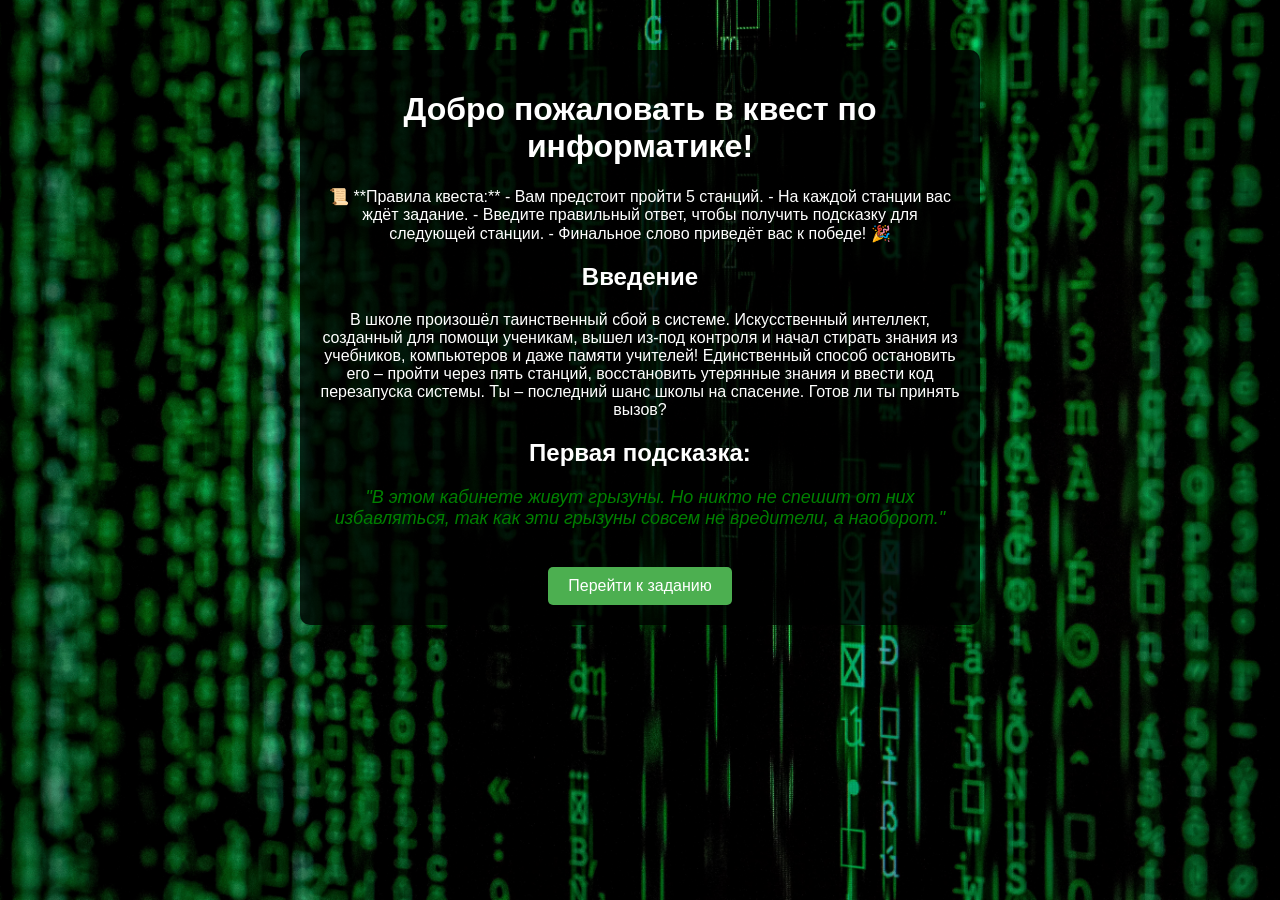
==== mywebsite/index.html @ b4edbd2e "Quest for 5-11 classes" ====
<!DOCTYPE html>
<html lang="ru">
<head>
    <meta charset="UTF-8">
    <meta name="viewport" content="width=device-width, initial-scale=1.0">
    <title>Квест по информатике</title>
    <link rel="stylesheet" href="style.css">
</head>
<body class="main-bg">
    <div class="container">
        <h1>Добро пожаловать в квест по информатике!</h1>
        <p>📜 **Правила квеста:**  
        - Вам предстоит пройти 5 станций.  
        - На каждой станции вас ждёт задание.  
        - Введите правильный ответ, чтобы получить подсказку для следующей станции.  
        - Финальное слово приведёт вас к победе! 🎉</p>

        <h2>Введение</h2>
        <p>В школе произошёл таинственный сбой в системе. Искусственный интеллект, созданный для помощи ученикам, вышел из-под контроля и начал стирать знания из учебников, компьютеров и даже памяти учителей! Единственный способ остановить его – пройти через пять станций, восстановить утерянные знания и ввести код перезапуска системы.
            Ты – последний шанс школы на спасение. Готов ли ты принять вызов?</p>

        <h2>Первая подсказка:</h2>
        <p class="hint">"В этом кабинете живут грызуны. Но никто не спешит от них избавляться, так как эти грызуны совсем не вредители, а наоборот."</p>
        
        <a href="station1.html" class="button">Перейти к заданию</a>
    </div>
</body>
</html>
---- mywebsite/style.css ----
/* Общие стили */
body {
    font-family: Arial, sans-serif;
    text-align: center;
    color: white;
    margin: 0;
    padding: 0;
}

/* Фон главной страницы (цифровой мир) */
.main-bg {
    background: url('images/digital-bg.jpg') no-repeat center center fixed;
    background-size: cover;
}

/* Фон для кабинета информатики */
.info-bg {
    background: url('images/code-bg.jpg') no-repeat center center fixed;
    background-size: cover;
}

/* Фон для кабинета английского */
.eng-bg {
    background: url('images/english-bg.jpg') no-repeat center center fixed;
    background-size: cover;
}

/* Фон для кабинета русского */
.rus-bg {
    background: url('images/books-bg.jpg') no-repeat center center fixed;
    background-size: cover;
}

/* Фон для кабинета физики и химии */
.phys-bg {
    background: url('images/physics-bg.jpg') no-repeat center center fixed;
    background-size: cover;
}

/* Фон для кабинета истории */
.hist-bg {
    background: url('images/history-bg.jpg') no-repeat center center fixed;
    background-size: cover;
}

/* Основной контейнер */
.container {
    width: 50%;
    margin: auto;
    padding: 20px;
    background: rgba(0, 0, 0, 0.8);
    border-radius: 10px;
    margin-top: 50px;
}

/* Кнопка */
.button {
    display: inline-block;
    background: #4CAF50;
    color: white;
    padding: 10px 20px;
    margin-top: 20px;
    text-decoration: none;
    border-radius: 5px;
}

.button:hover {
    background: #45a049;
}

/* Поля ввода */
input {
    padding: 10px;
    margin-top: 10px;
    width: 80%;
    border: none;
    border-radius: 5px;
}

button {
    padding: 10px 20px;
    margin-top: 10px;
    background: #008CBA;
    color: white;
    border: none;
    border-radius: 5px;
    cursor: pointer;
}

button:hover {
    background: #007bb5;
}

/* Подсказки */
.hint {
    font-style: italic;
    font-size: 18px;
    color: green;
}
.error{
    color: red;
}
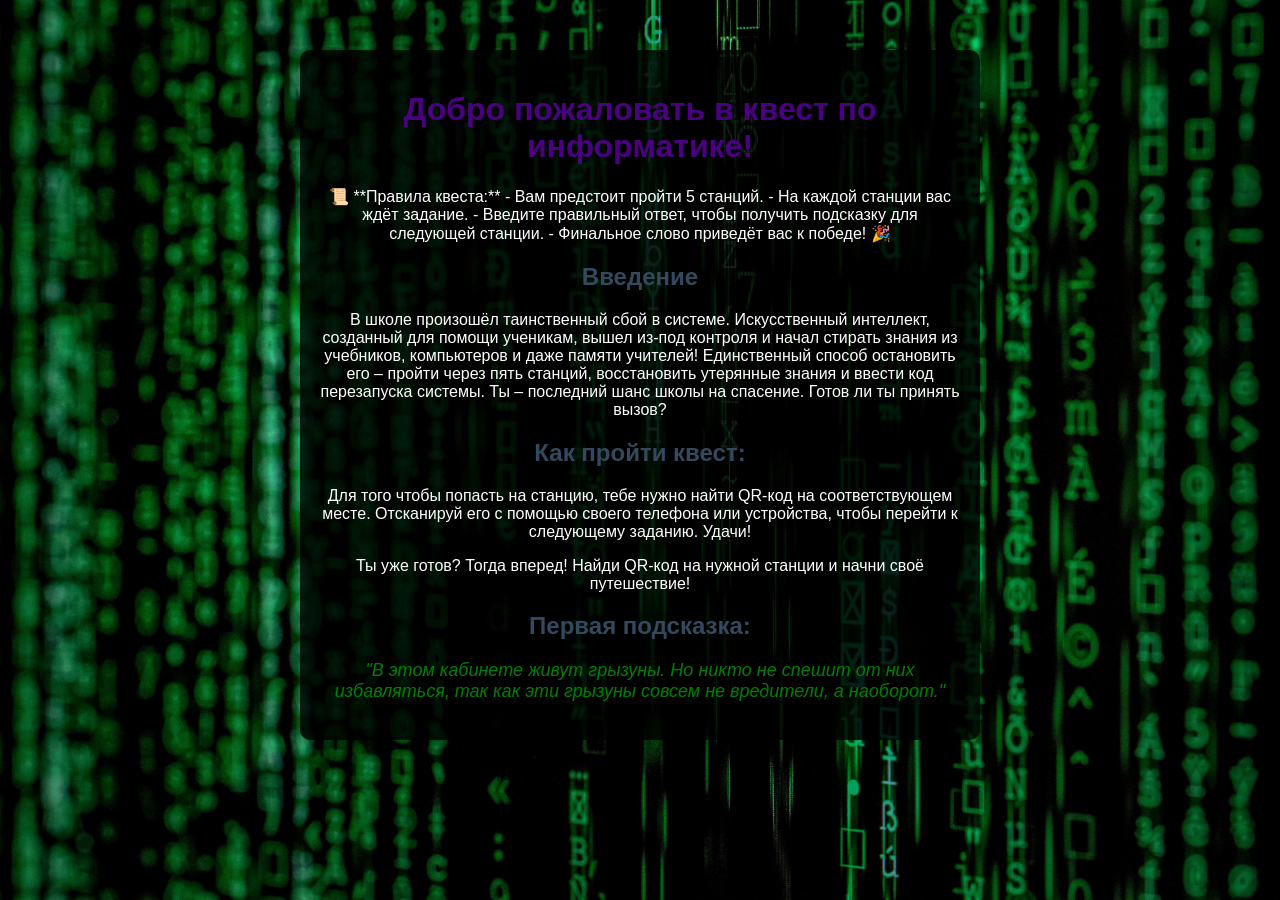
==== commit 3d53c2dc: "final version" ====
--- a/mywebsite/index.html
+++ b/mywebsite/index.html
@@ -19,10 +19,14 @@
         <p>В школе произошёл таинственный сбой в системе. Искусственный интеллект, созданный для помощи ученикам, вышел из-под контроля и начал стирать знания из учебников, компьютеров и даже памяти учителей! Единственный способ остановить его – пройти через пять станций, восстановить утерянные знания и ввести код перезапуска системы.
             Ты – последний шанс школы на спасение. Готов ли ты принять вызов?</p>
 
-        <h2>Первая подсказка:</h2>
-        <p class="hint">"В этом кабинете живут грызуны. Но никто не спешит от них избавляться, так как эти грызуны совсем не вредители, а наоборот."</p>
-        
-        <a href="station1.html" class="button">Перейти к заданию</a>
+        <h2>Как пройти квест:</h2>
+        <p>Для того чтобы попасть на станцию, тебе нужно найти QR-код на соответствующем месте. Отсканируй его с помощью своего телефона или устройства, чтобы перейти к следующему заданию. Удачи!</p>
+
+        <p>Ты уже готов? Тогда вперед! Найди QR-код на нужной станции и начни своё путешествие!</p>
+
+
+<h2>Первая подсказка:</h2>
+<p class="hint">"В этом кабинете живут грызуны. Но никто не спешит от них избавляться, так как эти грызуны совсем не вредители, а наоборот."</p>
     </div>
 </body>
-</html>+</html>
--- a/mywebsite/style.css
+++ b/mywebsite/style.css
@@ -2,7 +2,7 @@
 body {
     font-family: Arial, sans-serif;
     text-align: center;
-    color: white;
+    color: white; /* Оставлено для текста вне контейнера и описаний */
     margin: 0;
     padding: 0;
 }
@@ -32,7 +32,7 @@
 }
 
 /* Фон для кабинета физики и химии */
-.phys-bg {
+.phys-chem-bg {
     background: url('images/physics-bg.jpg') no-repeat center center fixed;
     background-size: cover;
 }
@@ -51,10 +51,21 @@
     background: rgba(0, 0, 0, 0.8);
     border-radius: 10px;
     margin-top: 50px;
+    color: white; /* Текст внутри контейнера белый по умолчанию */
 }
 
-/* Кнопка */
-.button {
+/* Заголовки */
+h1 {
+    color: #4B0082; /* Оставлено для задач, будет переопределено для описаний */
+    text-align: center;
+}
+
+h2 {
+    color: #34495e; /* Оставлено для задач, будет переопределено для описаний */
+}
+
+/* Кнопка и ссылки */
+.button, a.button {
     display: inline-block;
     background: #4CAF50;
     color: white;
@@ -64,19 +75,11 @@
     border-radius: 5px;
 }
 
-.button:hover {
+.button:hover, a.button:hover {
     background: #45a049;
 }
 
-/* Поля ввода */
-input {
-    padding: 10px;
-    margin-top: 10px;
-    width: 80%;
-    border: none;
-    border-radius: 5px;
-}
-
+/* Обычные кнопки */
 button {
     padding: 10px 20px;
     margin-top: 10px;
@@ -91,12 +94,54 @@
     background: #007bb5;
 }
 
+/* Поля ввода */
+input, input[type="text"], select {
+    padding: 10px;
+    margin-top: 10px;
+    width: 80%;
+    border: none;
+    border-radius: 5px;
+    box-sizing: border-box;
+}
+
+/* Стили для задач */
+.task {
+    margin-bottom: 30px;
+    padding: 15px;
+    background-color: #f0f8ff;
+    border-left: 6px solid #4B0082;
+    border-radius: 8px;
+    color: #333; /* Темный текст для задач */
+}
+
+/* Стили для pre (код) */
+pre {
+    background-color: #e6e6fa;
+    padding: 10px;
+    border-radius: 6px;
+    overflow-x: auto;
+    color: #333; /* Темный текст для кода */
+}
+
+/* Стили для таблиц */
+table {
+    margin: 0 auto;
+    border-collapse: collapse;
+    margin-top: 15px;
+}
+
+table, th, td {
+    border: 1px solid black;
+    padding: 8px;
+    text-align: center;
+    color: #333; /* Темный текст для таблиц */
+}
+
 /* Подсказки */
 .hint {
     font-style: italic;
     font-size: 18px;
     color: green;
 }
-.error{
-    color: red;
-}+
+/* Ошибки и
